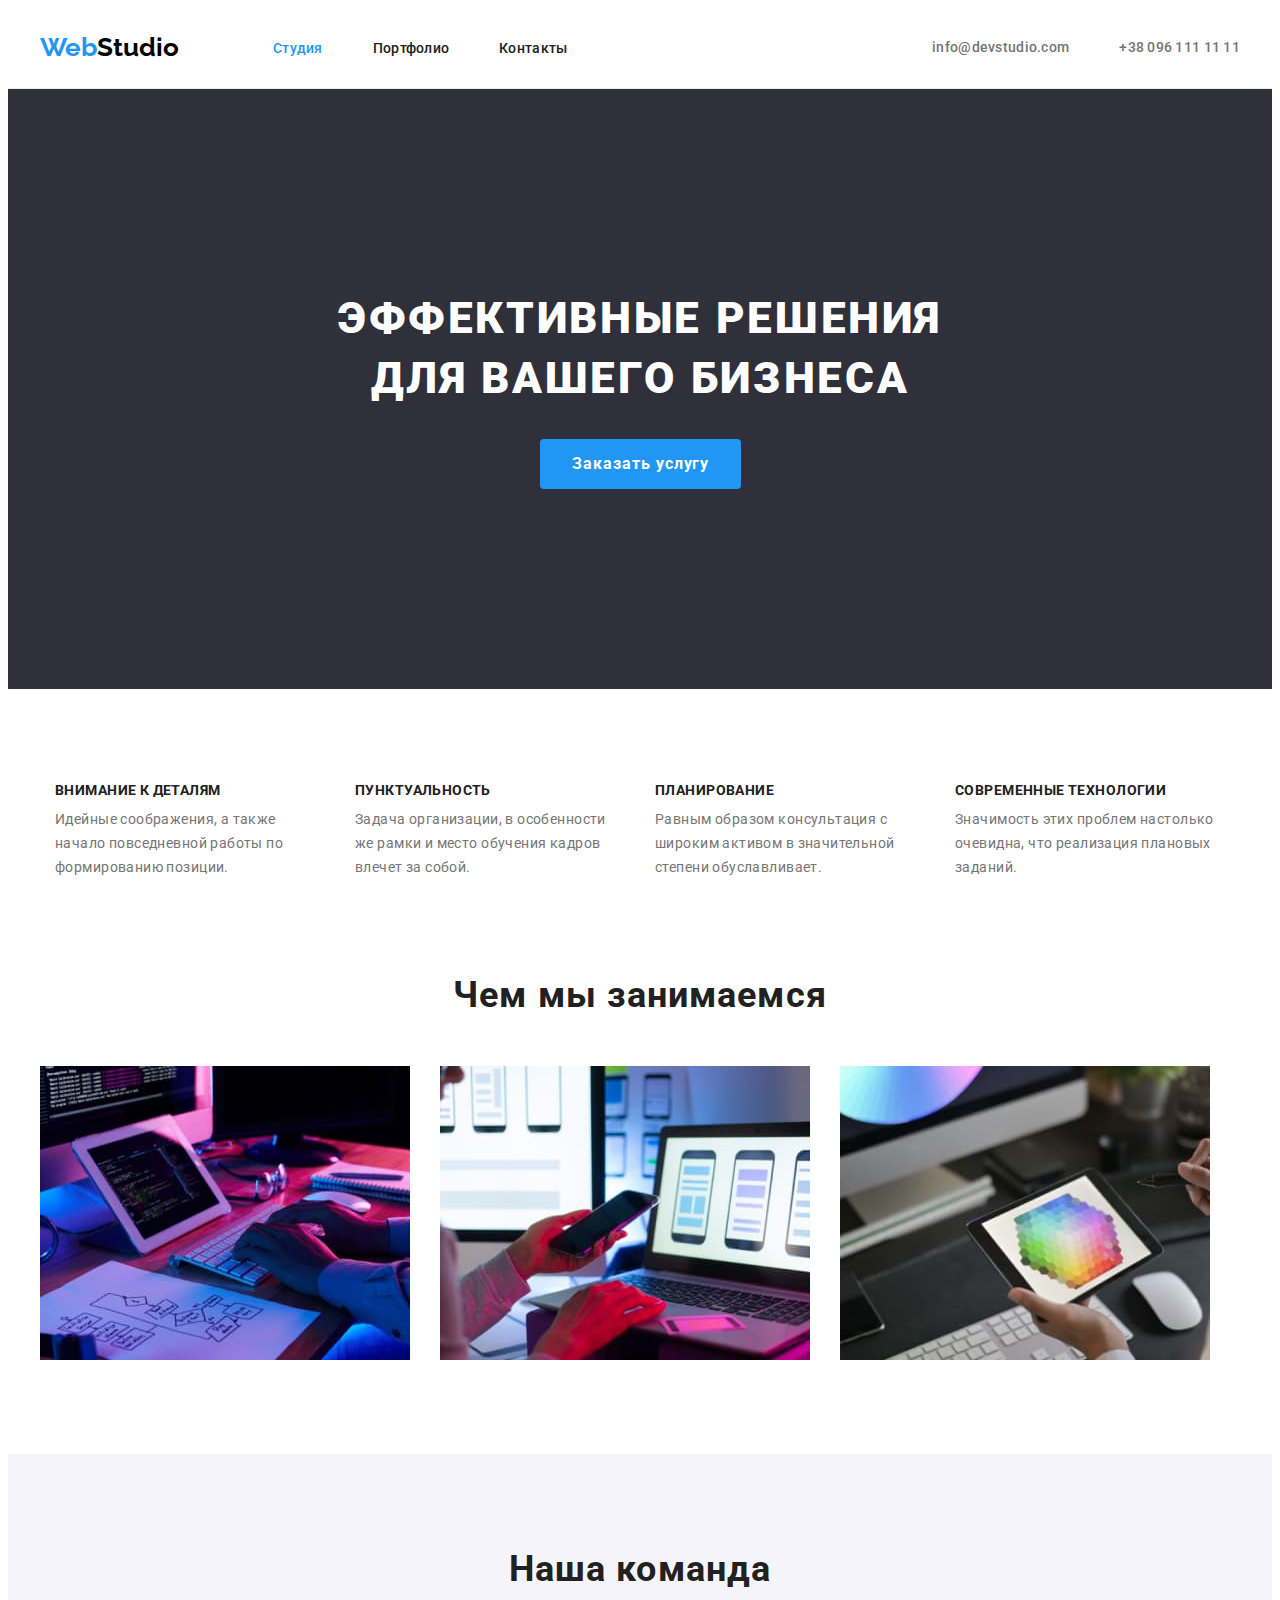
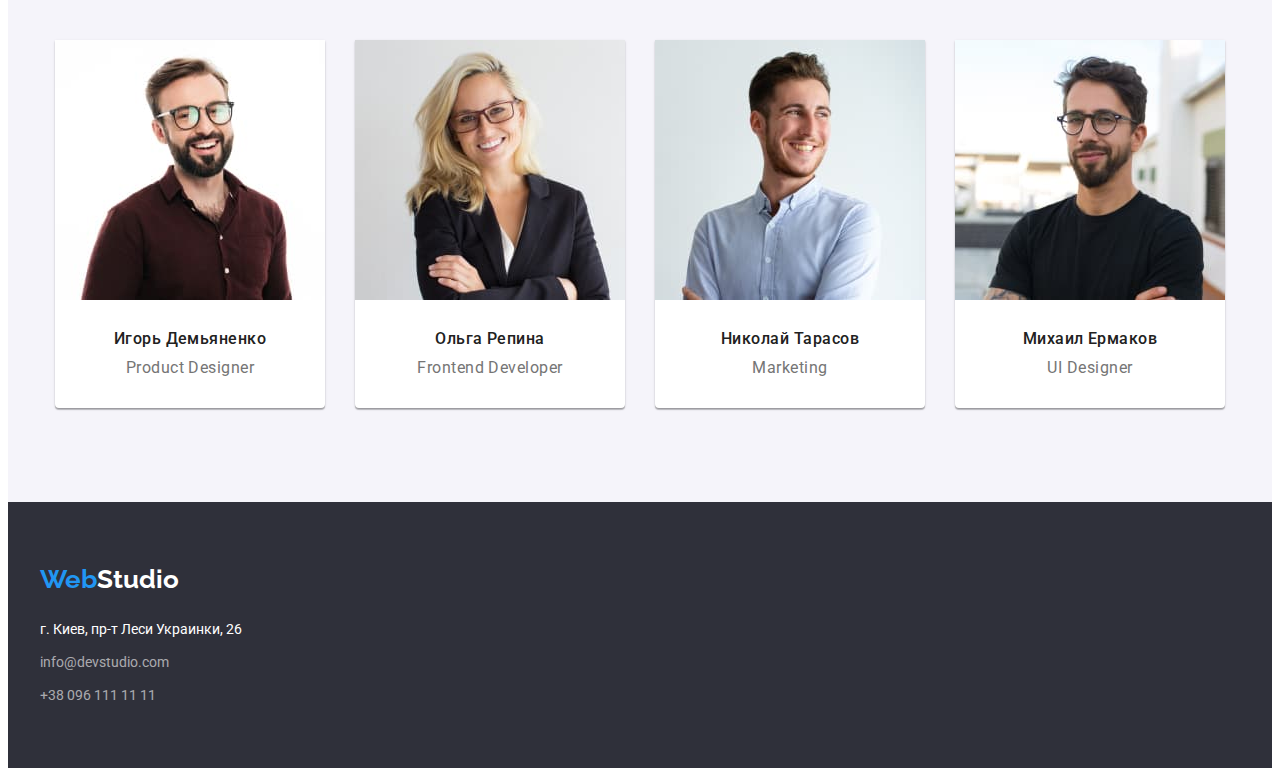
==== index.html @ 2310ed3d "Created" ====
<!DOCTYPE html>
<html lang="ru">
  <head>
    <meta charset="UTF-8" />
    <meta http-equiv="X-UA-Compatible" content="IE=edge" />
    <meta name="viewport" content="width=device-width, initial-scale=1.0" />

    <title>Студия</title>
    <link
      rel="stylesheet"
      href="https://cdnjs.cloudflare.com/ajax/libs/modern-normalize/1.1.0/modern-normalize.min.css"
      integrity="sha512-wpPYUAdjBVSE4KJnH1VR1HeZfpl1ub8YT/NKx4PuQ5NmX2tKuGu6U/JRp5y+Y8XG2tV+wKQpNHVUX03MfMFn9Q=="
      crossorigin="anonymous"
      referrerpolicy="no-referrer"
    />
    <link rel="preconnect" href="https://fonts.googleapis.com" />
    <link rel="preconnect" href="https://fonts.gstatic.com" crossorigin />
    <link
      href="https://fonts.googleapis.com/css2?family=Raleway:wght@700&family=Roboto:wght@400;500;700;900&display=swap"
      rel="stylesheet"
    />
    <link rel="stylesheet" href="./css/styles.css" />
  </head>
  <body class="body">
    <header class="header">
      <div class="container header-container">
        <nav class="navigation">
          <a href="" class="main link"
            >Web<span class="text-logo">Studio</span></a
          >
          <ul class="nav-list list">
            <li class="nav-list-item">
              <a href="./index.html" class="nav link current">Студия</a>
            </li>
            <li class="nav-list-item">
              <a href="./portfolio.html" class="nav link">Портфолио</a>
            </li>

            <li class="nav-list-item">
              <a href="" class="nav link">Контакты</a>
            </li>
          </ul>
        </nav>
        <a href="mailto:info@devstudio.com" class="header-mail nav link"
          >info@devstudio.com</a
        >
        <a href="tel:+380961111111" class="nav link">+38 096 111 11 11</a>
      </div>
    </header>
    <main>
      <section class="section hero">
        <div class="container">
          <h1 class="hero-title">Эффективные решения для вашего бизнеса</h1>
          <button class="button" type="button">Заказать услугу</button>
        </div>
      </section>
      <section class="section">
        <div class="container">
          <ul class="feature-list">
            <li class="feature-item list">
              <h3 class="feature-title">Внимание к деталям</h3>
              <p class="feature-text">
                Идейные соображения, а также начало повседневной работы по
                формированию позиции.
              </p>
            </li>
            <li class="feature-item list">
              <h3 class="feature-title">Пунктуальность</h3>
              <p class="feature-text">
                Задача организации, в особенности же рамки и место обучения
                кадров влечет за собой.
              </p>
            </li>
            <li class="feature-item list">
              <h3 class="feature-title">Планирование</h3>
              <p class="feature-text">
                Равным образом консультация с широким активом в значительной
                степени обуславливает.
              </p>
            </li>
            <li class="feature-item list">
              <h3 class="feature-title">Современные технологии</h3>
              <p class="feature-text">
                Значимость этих проблем настолько очевидна, что реализация
                плановых заданий.
              </p>
            </li>
          </ul>
        </div>
      </section>
      <section class="section our-work">
        <div class="container">
          <h2 class="our-work-title">Чем мы занимаемся</h2>
          <ul class="our-work list">
            <li class="our-work-item">
              <img
                src="./images/box1.jpg"
                alt="Набирает код на планшете"
                width="370"
              />
            </li>
            <li class="our-work-item">
              <img
                src="./images/box2.jpg"
                alt="Создание мобильных приложений"
                width="370"
              />
            </li>
            <li class="our-work-item">
              <img
                src="./images/box3.jpg"
                alt="Выбирает цвет из палитры"
                width="370"
              />
            </li>
          </ul>
        </div>
      </section>
      <section class="section team-section">
        <div class="container">
          <h2 class="our-team-title">Наша команда</h2>
          <ul class="team list">
            <li class="team-item">
              <img
                src="./images/img1.jpg"
                alt="Дядька в очках и рубашке"
                width="270"
              />
              <div class="staff">
                <p class="names">Игорь Демьяненко</p>
                <p class="professions">Product Designer</p>
              </div>
            </li>
            <li class="team-item">
              <img
                src="./images/img2.jpg"
                alt="Блондинка в черном пиджаке"
                width="270"
              />
              <div class="staff">
                <p class="names">Ольга Репина</p>
                <p class="professions">Frontend Developer</p>
              </div>
            </li>
            <li class="team-item">
              <img
                src="./images/img3.jpg"
                alt="Парень в голубой рубашке"
                width="270"
              />
              <div class="staff">
                <p class="names">Николай Тарасов</p>
                <p class="professions">Marketing</p>
              </div>
            </li>
            <li class="team-item">
              <img
                src="./images/img4.jpg"
                alt="Парень с тату в футболке"
                width="270"
              />
              <div class="staff">
                <p class="names">Михаил Ермаков</p>
                <p class="professions">UI Designer</p>
              </div>
            </li>
          </ul>
        </div>
      </section>
    </main>
    <footer class="footer">
      <div class="container">
        <a href="" class="main link"
          >Web<span class="footer-text-logo">Studio</span></a
        >
        <address class="adress-list">
          <p class="adress">г. Киев, пр-т Леси Украинки, 26</p>
          <a href="mailto:info@devstudio.com" class="adress link"
            >info@devstudio.com</a
          >
          <a href="tel:+380961111111" class="adress link">+38 096 111 11 11</a>
        </address>
      </div>
    </footer>
  </body>
</html>
---- css/styles.css ----
:root {
  --prime-text-color: #757575;
  --second-text-color: #212121;
  --third-text-color: #ffffff;
  --accent-color: #2196f3;
  --prime-font-family: "Roboto", sans-serif;
  --secondary-font-family: "Raleway", sans-serif;
  --background-color: #2f303a;
}
.body {
  font-family: var(--prime-font-family);
  color: var(--prime-text-color);
}
.list {
  list-style: none;
}
.link {
  text-decoration: none;
}
h1,
h2,
h3,
h4,
h5,
h6,
p {
  margin-top: 0;
  margin-bottom: 0;
}
ul,
ol {
  margin-top: 0;
  margin-bottom: 0;
  padding-left: 0;
}
img {
  display: block;
  max-width: 100%;
  height: auto;
}
address {
  font-style: normal;
}
.container {
  width: 1200px;
  padding-left: 15px;
  padding-right: 15px;
  margin-left: auto;
  margin-right: auto;
}

/* ============================================================== */
/*🔽🔽🔽   H E A D E R  &  N A V I G A T I O N   🔽🔽🔽*/

.header {
  border-bottom: 1px solid #ececec;
}
.header-container {
  display: flex;
  align-items: center;
}
.navigation {
  display: flex;
  align-items: center;
}
.nav-list {
  display: flex;
  align-items: center;
}

.main.link {
  margin-right: 94px;
  font-family: var(--secondary-font-family);
  font-weight: 700;
  font-size: 26px;
  line-height: 1.38;
  letter-spacing: 3%;
  color: var(--accent-color);
  cursor: pointer;
}
.text-logo {
  color: #000000;
}

.nav-list-item:not(:last-child) {
  margin-right: 50px;
}
.nav-list-item > .nav.link {
  color: var(--second-text-color);
}
.header-mail {
  margin-left: auto;
  margin-right: 50px;
}

.nav.link {
  padding: 32px 0px;
  font-weight: 500;
  font-size: 14px;
  line-height: 1.14;
  letter-spacing: 0.02em;
  color: var(--prime-text-color);
}
.main.link:hover,
.main.link:focus,
.adress.link:hover,
.adress.link:focus,
.nav.link:hover,
.nav.link:focus,
.nav.link.current {
  color: var(--accent-color);
}

/*🔽🔽🔽   M A I N   S E C T I O N   🔽🔽🔽*/

/* ----------- hero -------- */
.section {
  padding-top: 94px;
  padding-bottom: 94px;
}
.section.hero {
  background-color: var(--background-color);
  padding: 200px 0px;
}
.section.our-work {
  padding-top: 0px;
}
.hero-title {
  margin-bottom: 30px;
  margin-left: 252px;
  margin-right: 252px;
  font-weight: 900;
  font-size: 44px;
  line-height: 1.36;
  text-align: center;
  letter-spacing: 0.06em;
  text-transform: uppercase;
  color: var(--third-text-color);
}
.button {
  padding: 10px 32px;
  margin: 0px 500px;
  white-space: nowrap;
  border: none;
  border-radius: 4px;
  font-family: inherit;
  font-weight: 700;
  font-size: 16px;
  line-height: 1.87;
  letter-spacing: 0.06em;
  background-color: var(--accent-color);
  color: var(--third-text-color);
  cursor: pointer;
}

.button:hover,
.button:focus {
  background: #188ce8;
  box-shadow: 0px 4px 4px rgba(0, 0, 0, 0.15);
  border-radius: 4px;
}

/*--------- features --------- */

.feature-list {
  display: flex;
  justify-content: center;
}
.feature-item {
  width: 270px;
}
.feature-item:not(:last-child) {
  margin-right: 30px;
}
.feature-title {
  margin-bottom: 10px;
  font-size: 14px;
  line-height: 1.14;
  letter-spacing: 0.03em;
  text-transform: uppercase;
  color: var(--second-text-color);
}
.feature-text {
  font-weight: 400;
  font-size: 14px;
  line-height: 1.71;
  letter-spacing: 0.03em;
}

/* ----------- our work -----------*/
.our-work-title,
.our-team-title {
  margin-bottom: 50px;
  text-align: center;
  font-weight: 700;
  font-size: 36px;
  line-height: 42px;
  letter-spacing: 0.03em;
  color: var(--second-text-color);
}
.our-work {
  display: flex;
}
.our-work-item:not(:last-child) {
  margin-right: 30px;
}
/* ---------- our team ------------ */
.team-section {
  background-color: #f5f4fa;
}
.team.list {
  display: flex;
  justify-content: center;
}
.team-item:not(:last-child) {
  margin-right: 30px;
}
.team-item {
  background-color: #ffffff;
  box-shadow: 0px 1px 3px rgba(0, 0, 0, 0.12), 0px 1px 1px rgba(0, 0, 0, 0.14),
    0px 2px 1px rgba(0, 0, 0, 0.2);
  border-radius: 0px 0px 4px 4px;
}
.staff {
  padding: 30px 0px;
}
.names {
  font-weight: 500;
  font-size: 16px;
  line-height: 1.18;
  text-align: center;
  letter-spacing: 0.03em;
  color: var(--second-text-color);
}
.professions {
  margin-top: 10px;
  font-weight: 400;
  font-size: 16px;
  line-height: 1.18;
  text-align: center;
  letter-spacing: 0.03em;
  color: var(--prime-text-color);
}

/*🔽🔽🔽   F O O T E R   🔽🔽🔽*/

.footer {
  background-color: var(--background-color);
  padding-top: 60px;
  padding-bottom: 60px;
}
.footer-text-logo {
  color: var(--third-text-color);
}
.adress-list {
  margin-top: 20px;
}
.adress {
  font-size: 14px;
  line-height: 1.71;
  color: var(--third-text-color);
}
.adress.link {
  display: block;
  margin-top: 9px;
  color: rgba(255, 255, 255, 0.6);
}
.adress,
.adress.link {
  font-style: normal;
}

/*==========================================*/
/*※※※※※※  P O R T F O L I O  ※※※※※※*/
/*==========================================*/

/* ----- buttons ------ */
.filters-list {
  display: flex;
  justify-content: center;
  margin-bottom: 50px;
}
.filters {
  padding: 6px 22px;
  border: 0px;
  border-radius: 4px;
  font-weight: 500;
  font-size: 16px;
  line-height: 1.62;
  letter-spacing: 0.03em;
  background-color: #f5f4fa;
  color: var(--second-text-color);
  cursor: pointer;
}
.filters-item:not(:last-child) {
  margin-right: 8px;
}
.filters:hover,
.filters:focus {
  background-color: var(--accent-color);
  color: var(--third-text-color);
}
.item-name {
  margin-bottom: 4px;
  font-weight: 700;
  font-size: 18px;
  line-height: 2;
  letter-spacing: 0.06em;
  color: var(--second-text-color);
}
.item-activity {
  font-size: 16px;
  line-height: 1.87;
  letter-spacing: 0.03em;
}

/* ------- cards list ------ */
.cards-list {
  display: flex;
  flex-wrap: wrap;
  margin-top: -30px;
  margin-left: -30px;
}
.cards-list-item {
  margin-top: 30px;
  margin-left: 30px;
  background: #ffffff;
}
.cards-content {
  padding: 20px 24px;
  border: 1px solid #eeeeee;
}
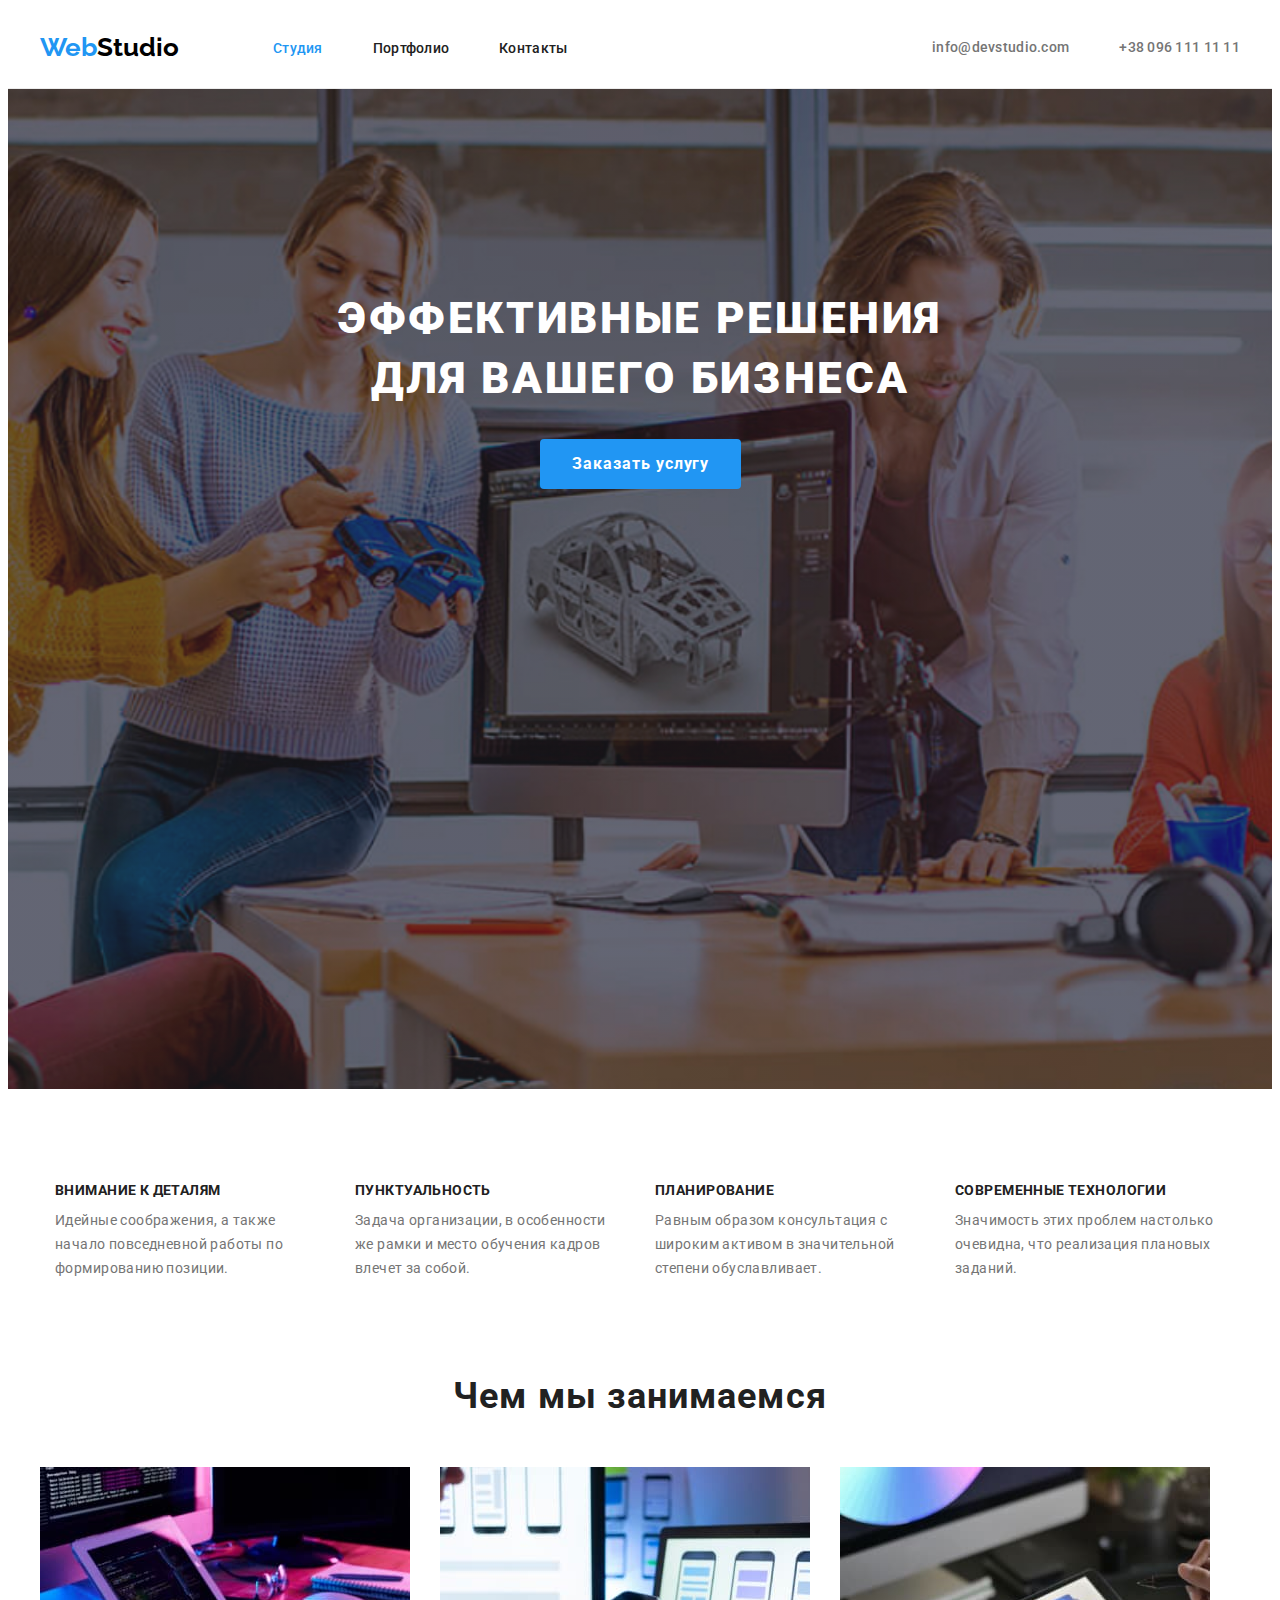
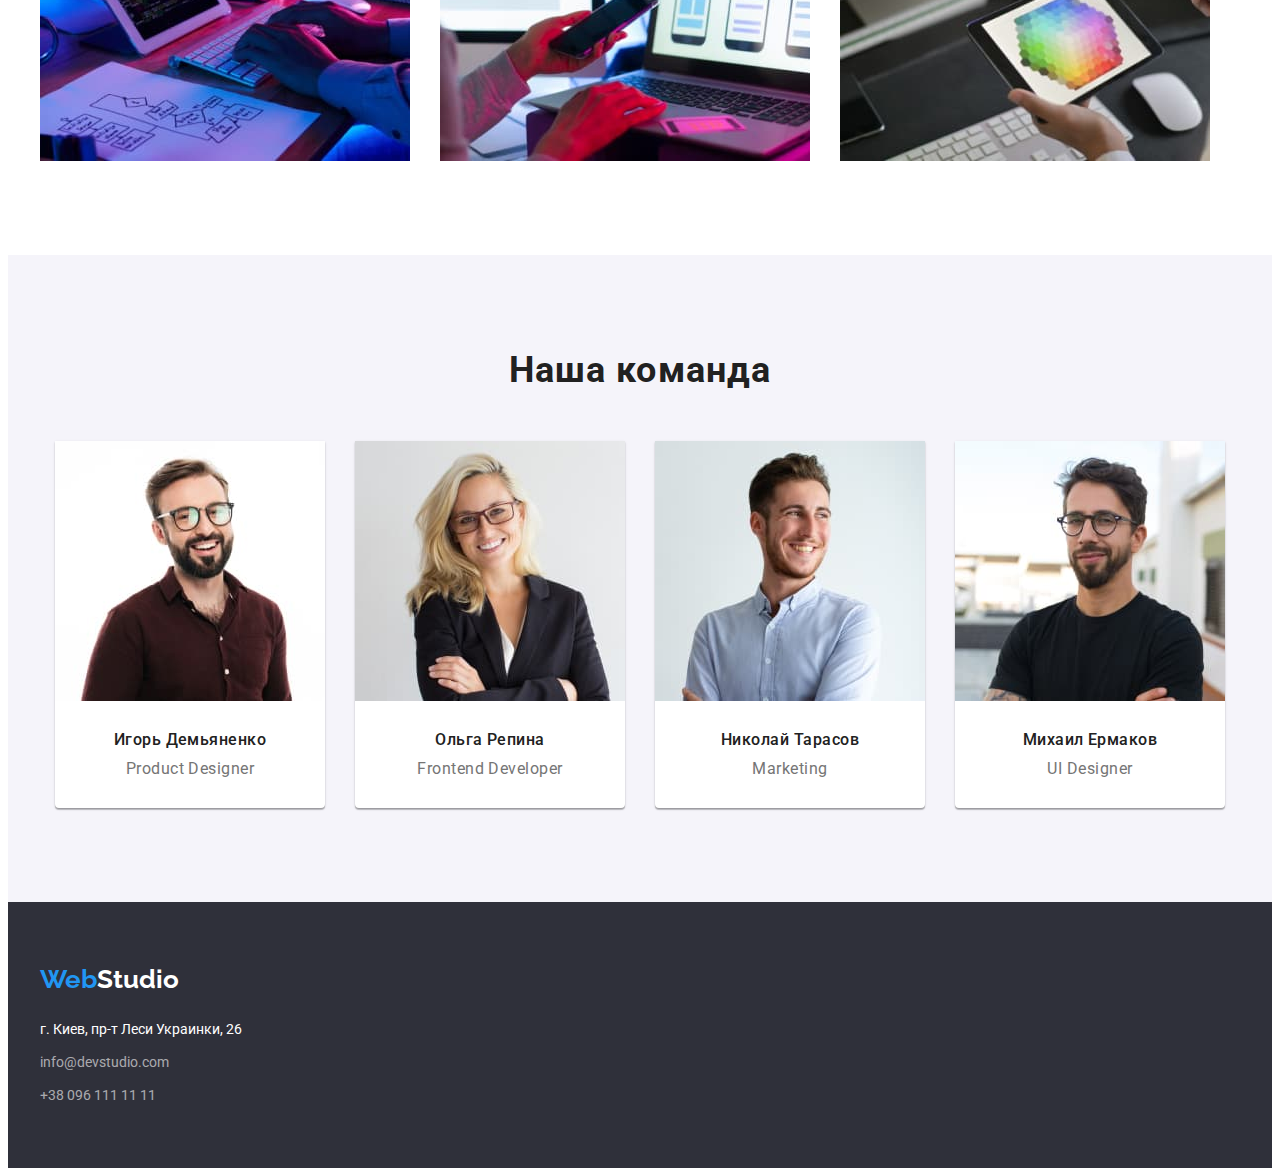
==== commit b9da06c7: "overlay hero" ====
--- a/index.html
+++ b/index.html
@@ -48,6 +48,7 @@
       </div>
     </header>
     <main>
+      <div class="overlay"></div>
       <section class="section hero">
         <div class="container">
           <h1 class="hero-title">Эффективные решения для вашего бизнеса</h1>
--- a/css/styles.css
+++ b/css/styles.css
@@ -119,7 +119,16 @@
   padding-bottom: 94px;
 }
 .section.hero {
-  background-color: var(--background-color);
+  max-width: 1600px;
+  height: 600px;
+  background-image: linear-gradient(
+      rgba(47, 48, 58, 0.4),
+      rgba(47, 48, 58, 0.4)
+    ),
+    url(../images/for-overlay.jpg);
+  background-size: cover;
+  background-repeat: no-repeat;
+  background-position: center;
   padding: 200px 0px;
 }
 .section.our-work {
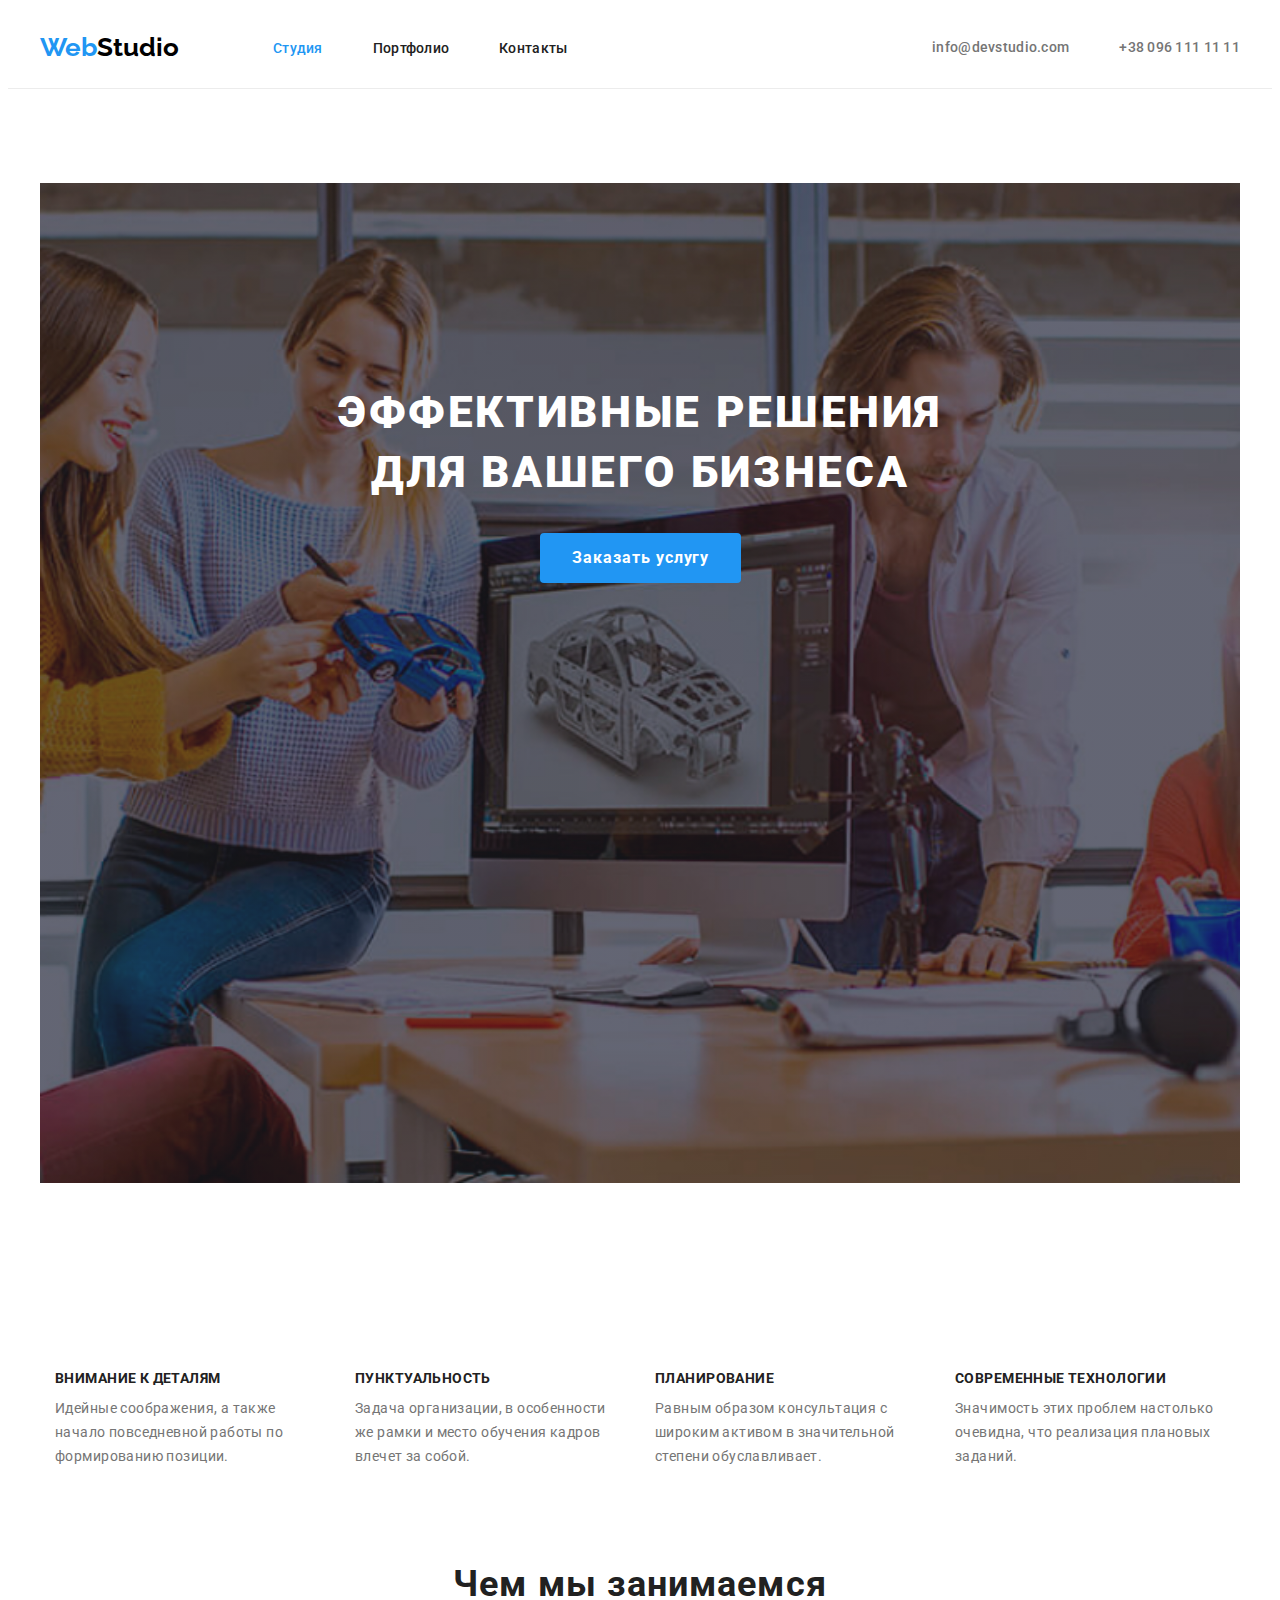
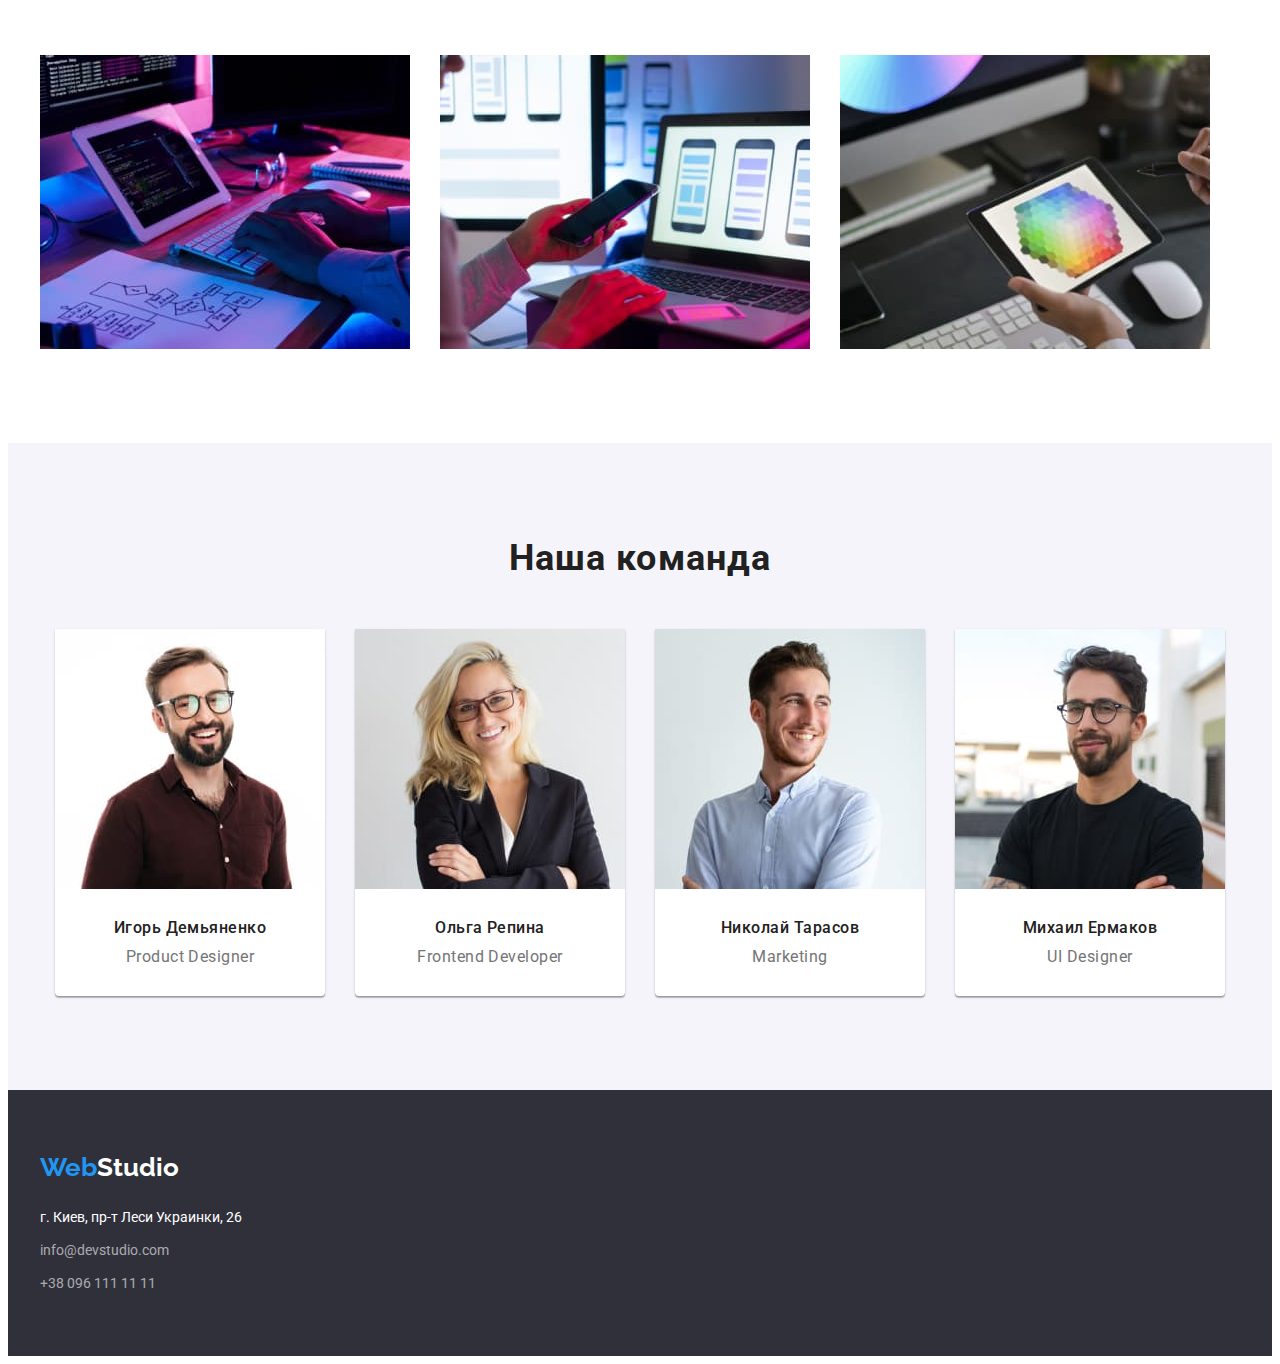
==== commit 865885bc: "overlay for hero" ====
--- a/index.html
+++ b/index.html
@@ -48,9 +48,8 @@
       </div>
     </header>
     <main>
-      <div class="overlay"></div>
       <section class="section hero">
-        <div class="container">
+        <div class="container overlay">
           <h1 class="hero-title">Эффективные решения для вашего бизнеса</h1>
           <button class="button" type="button">Заказать услугу</button>
         </div>
--- a/css/styles.css
+++ b/css/styles.css
@@ -92,6 +92,20 @@
   margin-left: auto;
   margin-right: 50px;
 }
+/* .header-mail::before {
+  content: "";
+  display: inline-block;
+  width: 16px;
+  height: 12px;
+  background-image: url(../images/envelope.svg);
+  background-repeat: no-repeat;
+  background-size: cover;
+  background-position: center;
+  margin-right: 10px;
+}
+a > .header-mail:hover {
+  color: var(--accent-color);
+} */
 
 .nav.link {
   padding: 32px 0px;
@@ -118,7 +132,7 @@
   padding-top: 94px;
   padding-bottom: 94px;
 }
-.section.hero {
+.overlay {
   max-width: 1600px;
   height: 600px;
   background-image: linear-gradient(
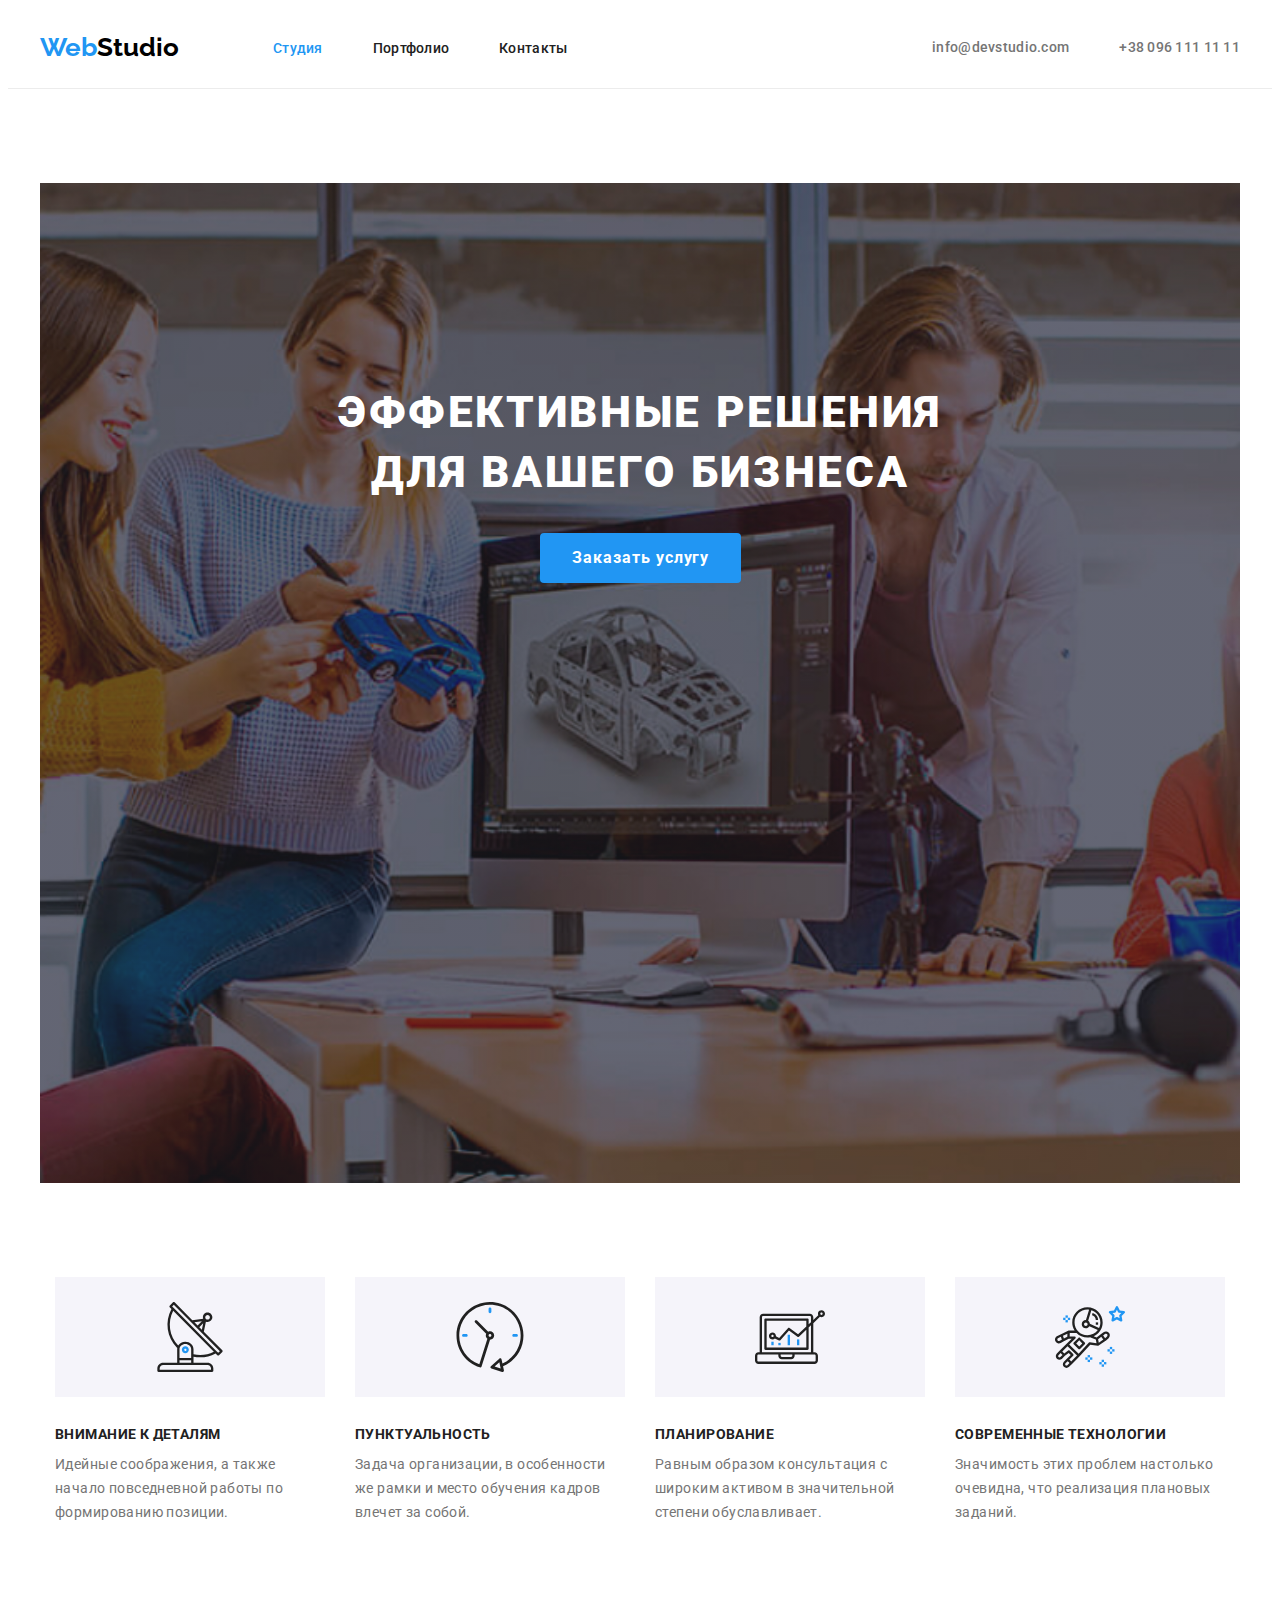
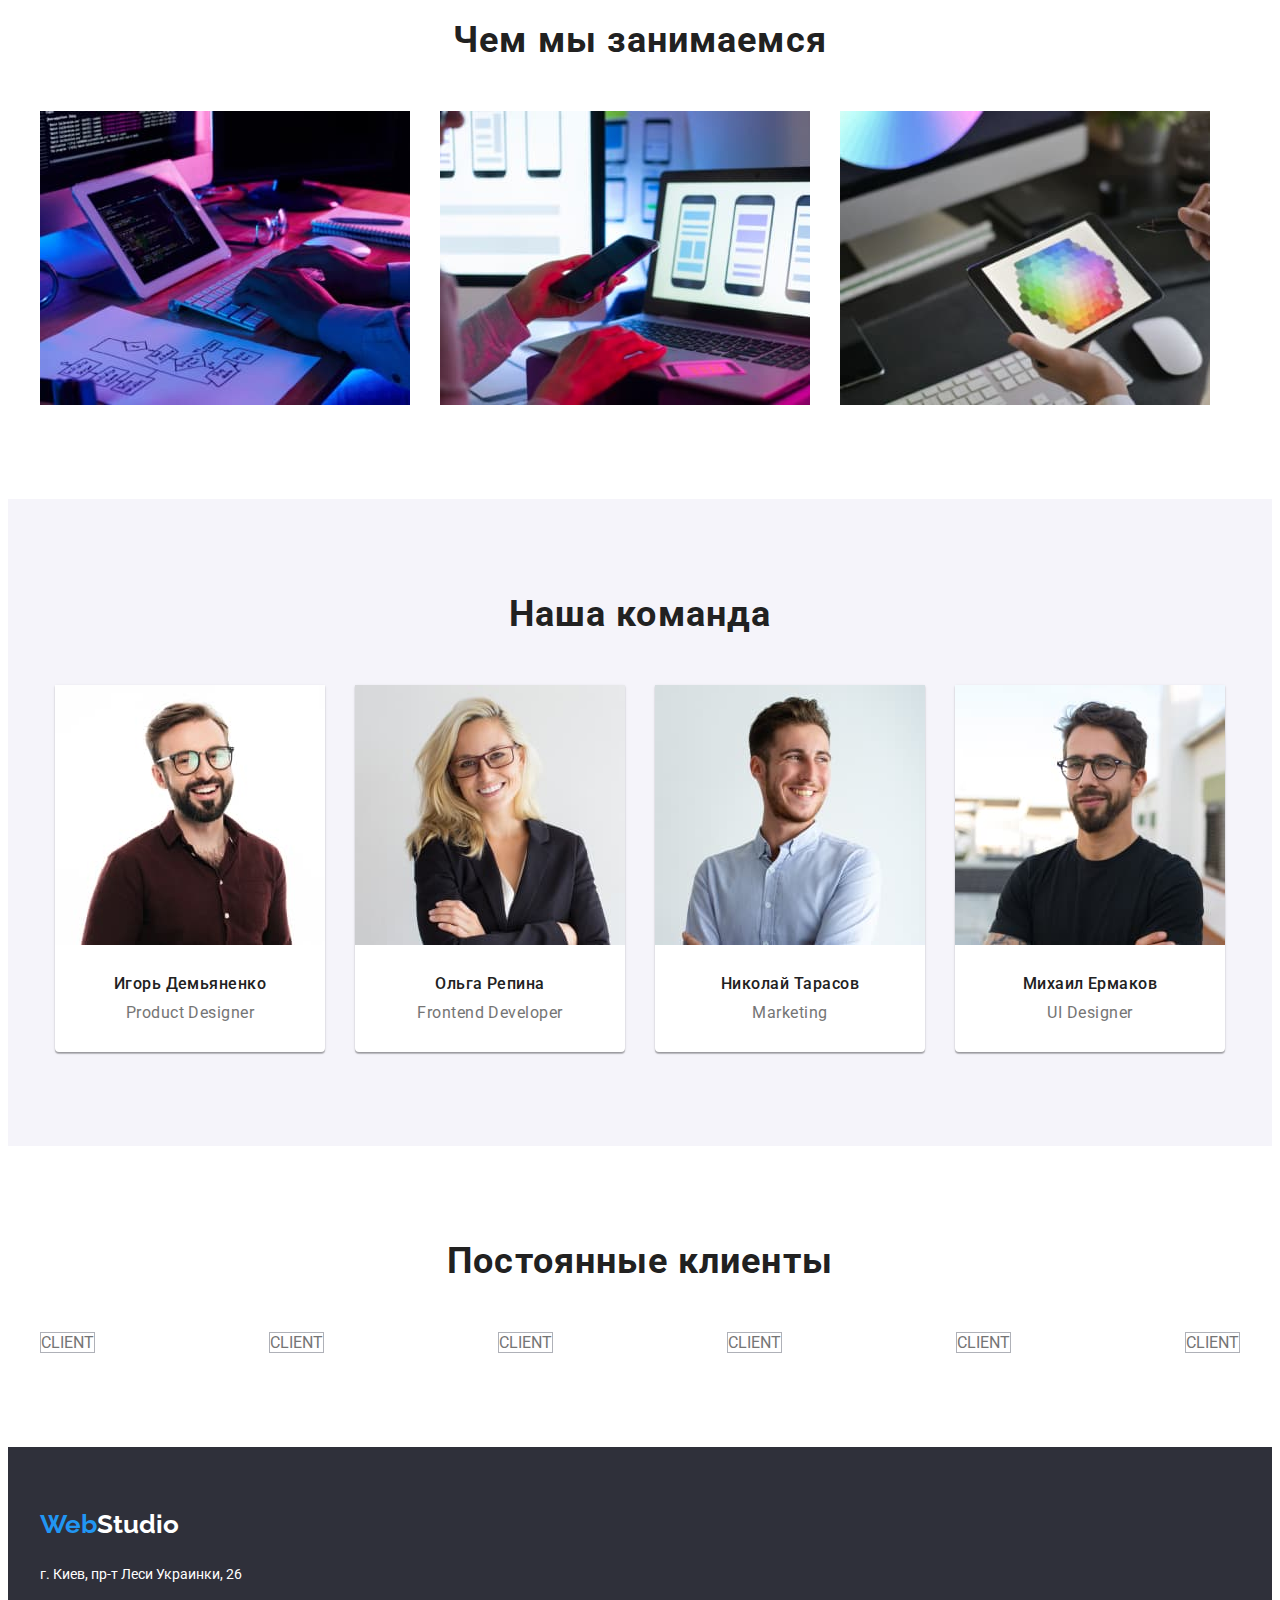
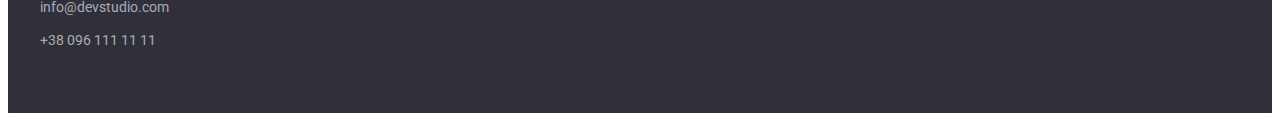
==== commit 99c20e9e: "start loyal customers" ====
--- a/index.html
+++ b/index.html
@@ -49,36 +49,36 @@
     </header>
     <main>
       <section class="section hero">
-        <div class="container overlay">
+        <div class="container overlay-hero">
           <h1 class="hero-title">Эффективные решения для вашего бизнеса</h1>
           <button class="button" type="button">Заказать услугу</button>
         </div>
       </section>
-      <section class="section">
+      <section class="section feature">
         <div class="container">
           <ul class="feature-list">
-            <li class="feature-item list">
+            <li class="feature-item list icon-antenna">
               <h3 class="feature-title">Внимание к деталям</h3>
               <p class="feature-text">
                 Идейные соображения, а также начало повседневной работы по
                 формированию позиции.
               </p>
             </li>
-            <li class="feature-item list">
+            <li class="feature-item list icon-clock">
               <h3 class="feature-title">Пунктуальность</h3>
               <p class="feature-text">
                 Задача организации, в особенности же рамки и место обучения
                 кадров влечет за собой.
               </p>
             </li>
-            <li class="feature-item list">
+            <li class="feature-item list icon-diagram">
               <h3 class="feature-title">Планирование</h3>
               <p class="feature-text">
                 Равным образом консультация с широким активом в значительной
                 степени обуславливает.
               </p>
             </li>
-            <li class="feature-item list">
+            <li class="feature-item list icon-astronaut">
               <h3 class="feature-title">Современные технологии</h3>
               <p class="feature-text">
                 Значимость этих проблем настолько очевидна, что реализация
@@ -167,6 +167,19 @@
           </ul>
         </div>
       </section>
+      <section class="section loyal">
+        <div class="container">
+          <h2 class="loyal-title">Постоянные клиенты</h2>
+          <ul class="loyal list">
+            <li class="loyal-item">CLIENT</li>
+            <li class="loyal-item">CLIENT</li>
+            <li class="loyal-item">CLIENT</li>
+            <li class="loyal-item">CLIENT</li>
+            <li class="loyal-item">CLIENT</li>
+            <li class="loyal-item">CLIENT</li>
+          </ul>
+        </div>
+      </section>
     </main>
     <footer class="footer">
       <div class="container">
--- a/css/styles.css
+++ b/css/styles.css
@@ -3,6 +3,7 @@
   --second-text-color: #212121;
   --third-text-color: #ffffff;
   --accent-color: #2196f3;
+  --loyal-color: #afb1b8;
   --prime-font-family: "Roboto", sans-serif;
   --secondary-font-family: "Raleway", sans-serif;
   --background-color: #2f303a;
@@ -132,7 +133,7 @@
   padding-top: 94px;
   padding-bottom: 94px;
 }
-.overlay {
+.overlay-hero {
   max-width: 1600px;
   height: 600px;
   background-image: linear-gradient(
@@ -184,7 +185,9 @@
 }
 
 /*--------- features --------- */
-
+.section.feature {
+  padding-top: 0px;
+}
 .feature-list {
   display: flex;
   justify-content: center;
@@ -209,10 +212,32 @@
   line-height: 1.71;
   letter-spacing: 0.03em;
 }
+.feature-item::before {
+  display: block;
+  content: "";
+  height: 120px;
+  background-color: #f5f4fa;
+  background-repeat: no-repeat;
+  background-position: center;
+  margin-bottom: 30px;
+}
+.icon-antenna::before {
+  background-image: url(../images/antenna\ 1.svg);
+}
+.icon-clock::before {
+  background-image: url(../images/clock\ 1.svg);
+}
+.icon-diagram::before {
+  background-image: url(../images/diagram\ 1.svg);
+}
+.icon-astronaut::before {
+  background-image: url(../images/astronaut\ 1.svg);
+}
 
 /* ----------- our work -----------*/
 .our-work-title,
-.our-team-title {
+.our-team-title,
+.loyal-title {
   margin-bottom: 50px;
   text-align: center;
   font-weight: 700;
@@ -263,6 +288,15 @@
   text-align: center;
   letter-spacing: 0.03em;
   color: var(--prime-text-color);
+}
+
+/* ---------- loyal customers ------------ */
+.loyal.list {
+  display: flex;
+  justify-content: space-between;
+}
+.loyal-item {
+  border: 1px solid var(--loyal-color);
 }
 
 /*🔽🔽🔽   F O O T E R   🔽🔽🔽*/
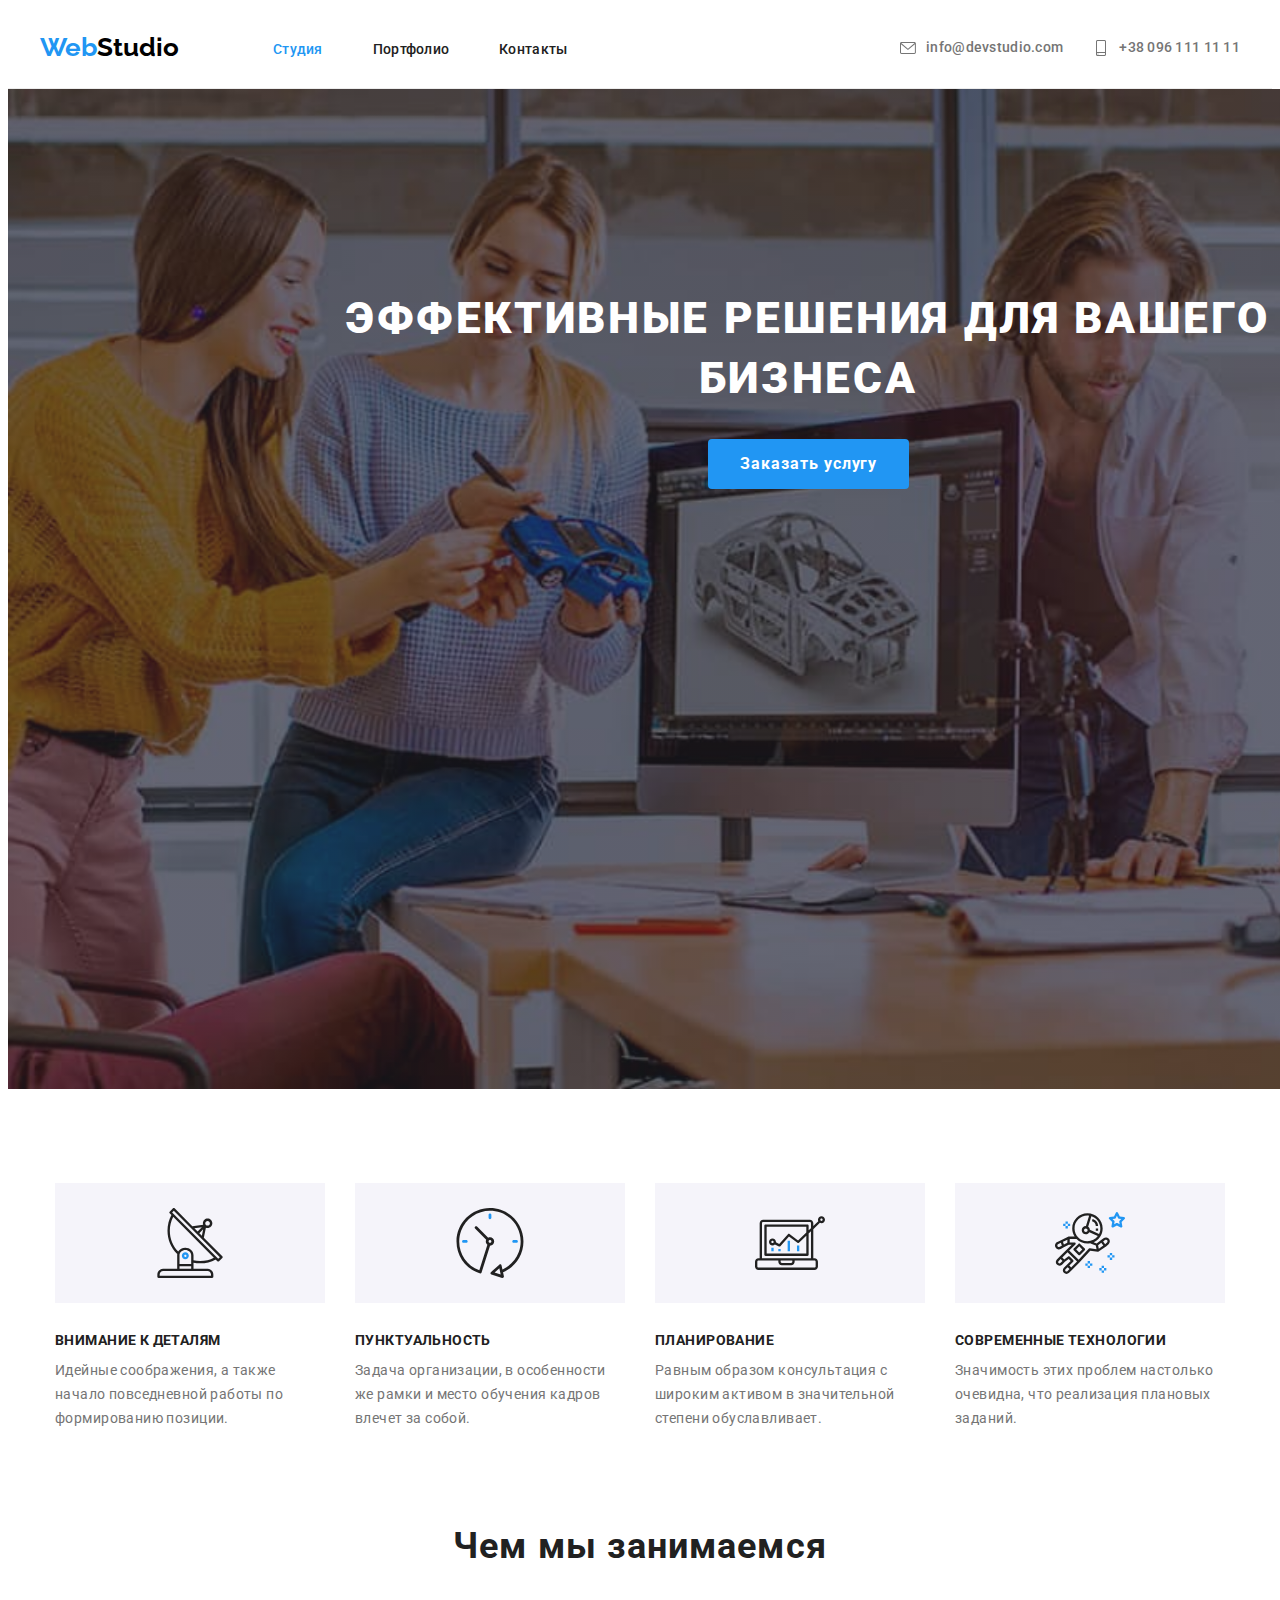
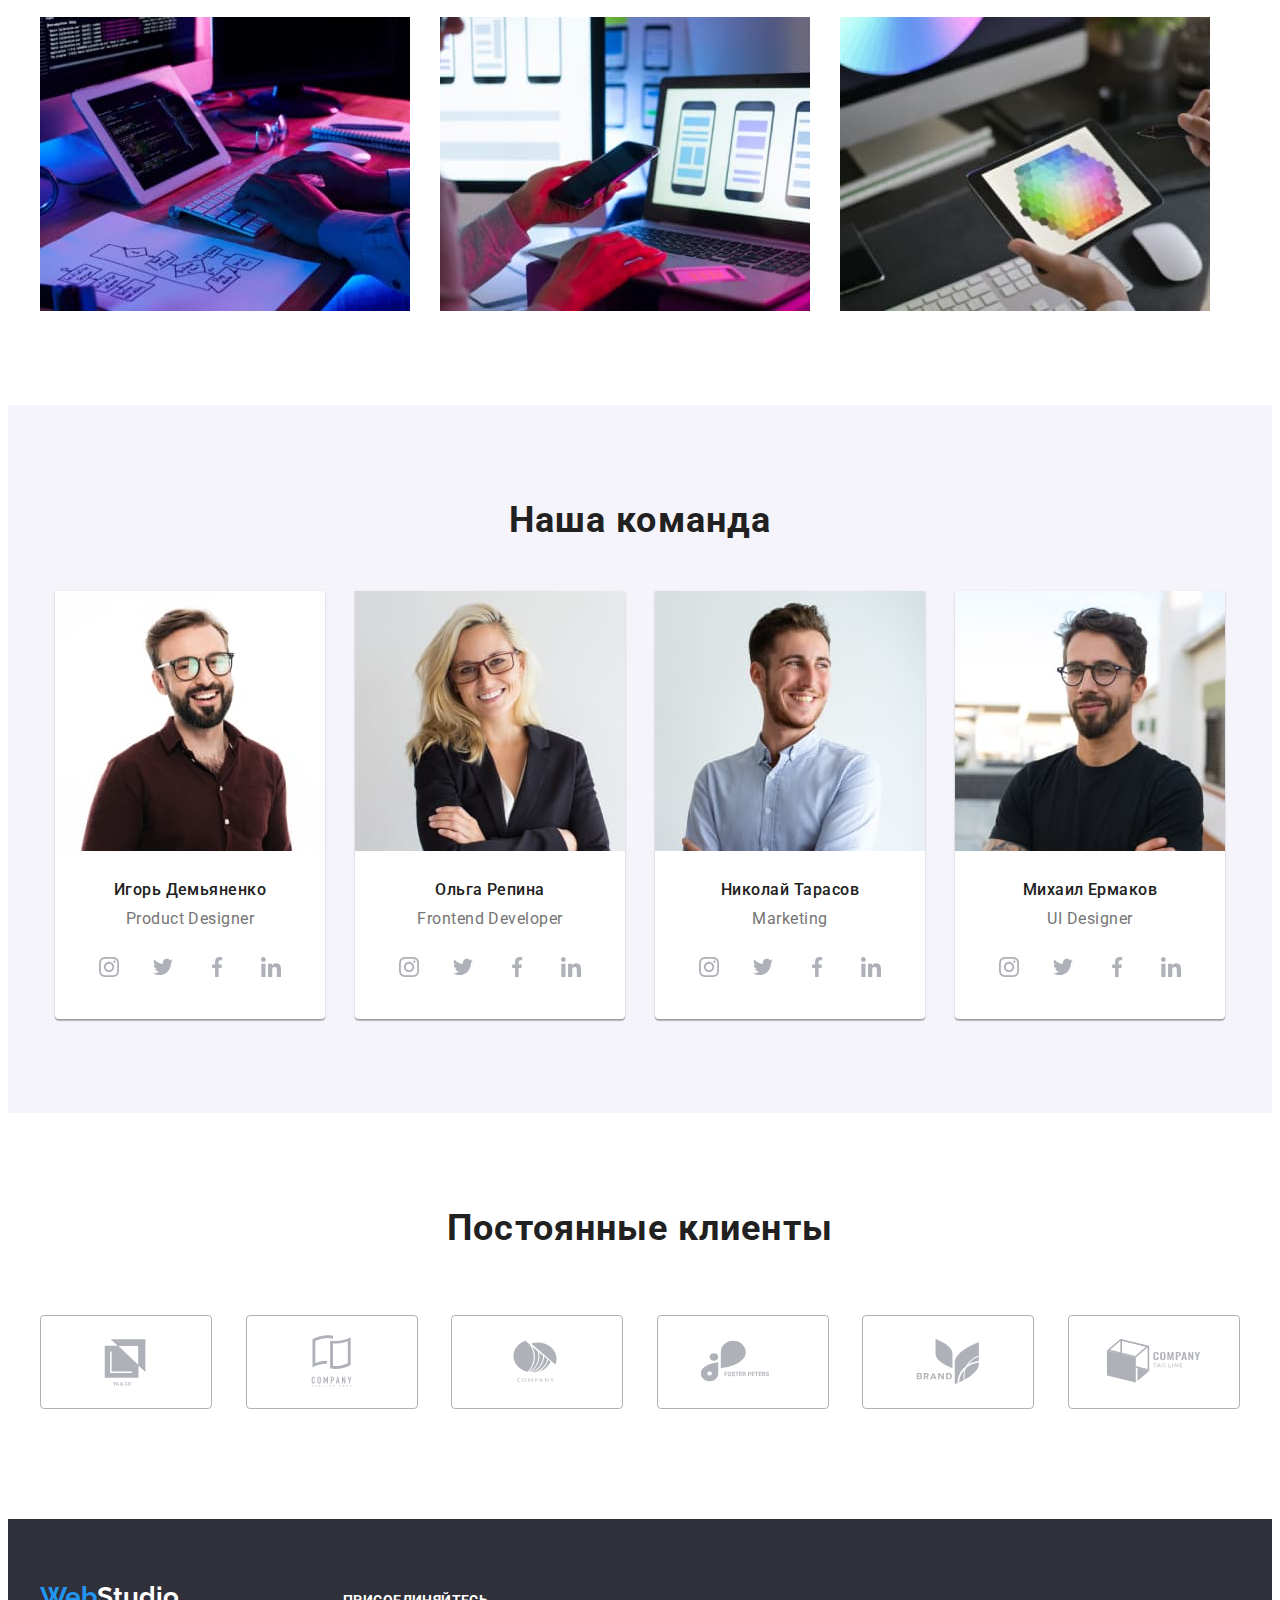
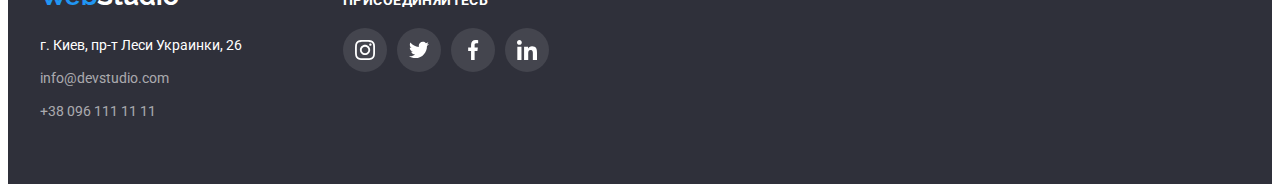
==== commit 93cc205c: "page studio finished" ====
--- a/index.html
+++ b/index.html
@@ -41,10 +41,18 @@
             </li>
           </ul>
         </nav>
-        <a href="mailto:info@devstudio.com" class="header-mail nav link"
-          >info@devstudio.com</a
+        <a href="mailto:info@devstudio.com" class="header-mail nav link">
+          <svg class="header-mail-icon" width="16" height="16">
+            <use href="./images/sprite.svg#envelope"></use>
+          </svg>
+          info@devstudio.com</a
         >
-        <a href="tel:+380961111111" class="nav link">+38 096 111 11 11</a>
+        <a href="tel:+380961111111" class="header-tel nav link">
+          <svg class="header-tel-icon" width="16" height="16">
+            <use href="./images/sprite.svg#smartphone"></use>
+          </svg>
+          +38 096 111 11 11</a
+        >
       </div>
     </header>
     <main>
@@ -57,28 +65,48 @@
       <section class="section feature">
         <div class="container">
           <ul class="feature-list">
-            <li class="feature-item list icon-antenna">
+            <li class="feature-item list">
+              <div class="feature-bg">
+                <svg class="feature-icon" width="70" height="70">
+                  <use href="./images/sprite.svg#antenna"></use>
+                </svg>
+              </div>
               <h3 class="feature-title">Внимание к деталям</h3>
               <p class="feature-text">
                 Идейные соображения, а также начало повседневной работы по
                 формированию позиции.
               </p>
             </li>
-            <li class="feature-item list icon-clock">
+            <li class="feature-item list">
+              <div class="feature-bg">
+                <svg class="feature-icon" width="70" height="70">
+                  <use href="./images/sprite.svg#clock"></use>
+                </svg>
+              </div>
               <h3 class="feature-title">Пунктуальность</h3>
               <p class="feature-text">
                 Задача организации, в особенности же рамки и место обучения
                 кадров влечет за собой.
               </p>
             </li>
-            <li class="feature-item list icon-diagram">
+            <li class="feature-item list">
+              <div class="feature-bg">
+                <svg class="feature-icon" width="70" height="70">
+                  <use href="./images/sprite.svg#diagram"></use>
+                </svg>
+              </div>
               <h3 class="feature-title">Планирование</h3>
               <p class="feature-text">
                 Равным образом консультация с широким активом в значительной
                 степени обуславливает.
               </p>
             </li>
-            <li class="feature-item list icon-astronaut">
+            <li class="feature-item list">
+              <div class="feature-bg">
+                <svg class="feature-icon" width="70" height="70">
+                  <use href="./images/sprite.svg#astronaut"></use>
+                </svg>
+              </div>
               <h3 class="feature-title">Современные технологии</h3>
               <p class="feature-text">
                 Значимость этих проблем настолько очевидна, что реализация
@@ -129,6 +157,36 @@
               <div class="staff">
                 <p class="names">Игорь Демьяненко</p>
                 <p class="professions">Product Designer</p>
+                <ul class="team-social list">
+                  <li class="team-social-item">
+                    <a href="" class="team-social-link">
+                      <svg class="team-social-icon" width="20" height="20">
+                        <use href="./images/sprite.svg#instagram"></use>
+                      </svg>
+                    </a>
+                  </li>
+                  <li class="team-social-item">
+                    <a href="" class="team-social-link">
+                      <svg class="team-social-icon" width="20" height="20">
+                        <use href="./images/sprite.svg#twitter"></use>
+                      </svg>
+                    </a>
+                  </li>
+                  <li class="team-social-item">
+                    <a href="" class="team-social-link">
+                      <svg class="team-social-icon" width="20" height="20">
+                        <use href="./images/sprite.svg#facebook"></use>
+                      </svg>
+                    </a>
+                  </li>
+                  <li class="team-social-item">
+                    <a href="" class="team-social-link">
+                      <svg class="team-social-icon" width="20" height="20">
+                        <use href="./images/sprite.svg#linkedin"></use>
+                      </svg>
+                    </a>
+                  </li>
+                </ul>
               </div>
             </li>
             <li class="team-item">
@@ -140,6 +198,36 @@
               <div class="staff">
                 <p class="names">Ольга Репина</p>
                 <p class="professions">Frontend Developer</p>
+                <ul class="team-social list">
+                  <li class="team-social-item">
+                    <a href="" class="team-social-link">
+                      <svg class="team-social-icon" width="20" height="20">
+                        <use href="./images/sprite.svg#instagram"></use>
+                      </svg>
+                    </a>
+                  </li>
+                  <li class="team-social-item">
+                    <a href="" class="team-social-link">
+                      <svg class="team-social-icon" width="20" height="20">
+                        <use href="./images/sprite.svg#twitter"></use>
+                      </svg>
+                    </a>
+                  </li>
+                  <li class="team-social-item">
+                    <a href="" class="team-social-link">
+                      <svg class="team-social-icon" width="20" height="20">
+                        <use href="./images/sprite.svg#facebook"></use>
+                      </svg>
+                    </a>
+                  </li>
+                  <li class="team-social-item">
+                    <a href="" class="team-social-link">
+                      <svg class="team-social-icon" width="20" height="20">
+                        <use href="./images/sprite.svg#linkedin"></use>
+                      </svg>
+                    </a>
+                  </li>
+                </ul>
               </div>
             </li>
             <li class="team-item">
@@ -151,6 +239,36 @@
               <div class="staff">
                 <p class="names">Николай Тарасов</p>
                 <p class="professions">Marketing</p>
+                <ul class="team-social list">
+                  <li class="team-social-item">
+                    <a href="" class="team-social-link">
+                      <svg class="team-social-icon" width="20" height="20">
+                        <use href="./images/sprite.svg#instagram"></use>
+                      </svg>
+                    </a>
+                  </li>
+                  <li class="team-social-item">
+                    <a href="" class="team-social-link">
+                      <svg class="team-social-icon" width="20" height="20">
+                        <use href="./images/sprite.svg#twitter"></use>
+                      </svg>
+                    </a>
+                  </li>
+                  <li class="team-social-item">
+                    <a href="" class="team-social-link">
+                      <svg class="team-social-icon" width="20" height="20">
+                        <use href="./images/sprite.svg#facebook"></use>
+                      </svg>
+                    </a>
+                  </li>
+                  <li class="team-social-item">
+                    <a href="" class="team-social-link">
+                      <svg class="team-social-icon" width="20" height="20">
+                        <use href="./images/sprite.svg#linkedin"></use>
+                      </svg>
+                    </a>
+                  </li>
+                </ul>
               </div>
             </li>
             <li class="team-item">
@@ -162,6 +280,36 @@
               <div class="staff">
                 <p class="names">Михаил Ермаков</p>
                 <p class="professions">UI Designer</p>
+                <ul class="team-social list">
+                  <li class="team-social-item">
+                    <a href="" class="team-social-link">
+                      <svg class="team-social-icon" width="20" height="20">
+                        <use href="./images/sprite.svg#instagram"></use>
+                      </svg>
+                    </a>
+                  </li>
+                  <li class="team-social-item">
+                    <a href="" class="team-social-link">
+                      <svg class="team-social-icon" width="20" height="20">
+                        <use href="./images/sprite.svg#twitter"></use>
+                      </svg>
+                    </a>
+                  </li>
+                  <li class="team-social-item">
+                    <a href="" class="team-social-link">
+                      <svg class="team-social-icon" width="20" height="20">
+                        <use href="./images/sprite.svg#facebook"></use>
+                      </svg>
+                    </a>
+                  </li>
+                  <li class="team-social-item">
+                    <a href="" class="team-social-link">
+                      <svg class="team-social-icon" width="20" height="20">
+                        <use href="./images/sprite.svg#linkedin"></use>
+                      </svg>
+                    </a>
+                  </li>
+                </ul>
               </div>
             </li>
           </ul>
@@ -171,18 +319,55 @@
         <div class="container">
           <h2 class="loyal-title">Постоянные клиенты</h2>
           <ul class="loyal list">
-            <li class="loyal-item">CLIENT</li>
-            <li class="loyal-item">CLIENT</li>
-            <li class="loyal-item">CLIENT</li>
-            <li class="loyal-item">CLIENT</li>
-            <li class="loyal-item">CLIENT</li>
-            <li class="loyal-item">CLIENT</li>
+            <li class="loyal-item">
+              <a href="" class="loyal-link">
+                <svg class="loyal-icon" width="106" height="60">
+                  <use href="./images/sprite.svg#logo1"></use>
+                </svg>
+              </a>
+            </li>
+            <li class="loyal-item">
+              <a href="" class="loyal-link">
+                <svg class="loyal-icon" width="106" height="60">
+                  <use href="./images/sprite.svg#logo2"></use>
+                </svg>
+              </a>
+            </li>
+            <li class="loyal-item">
+              <a href="" class="loyal-link">
+                <svg class="loyal-icon" width="106" height="60">
+                  <use href="./images/sprite.svg#logo3"></use>
+                </svg>
+              </a>
+            </li>
+            <li class="loyal-item">
+              <a href="" class="loyal-link">
+                <svg class="loyal-icon" width="106" height="60">
+                  <use href="./images/sprite.svg#logo4"></use>
+                </svg>
+              </a>
+            </li>
+            <li class="loyal-item">
+              <a href="" class="loyal-link">
+                <svg class="loyal-icon" width="106" height="60">
+                  <use href="./images/sprite.svg#logo5"></use>
+                </svg>
+              </a>
+            </li>
+            <li class="loyal-item">
+              <a href="" class="loyal-link">
+                <svg class="loyal-icon" width="106" height="60">
+                  <use href="./images/sprite.svg#logo6"></use>
+                </svg>
+              </a>
+            </li>
           </ul>
         </div>
       </section>
     </main>
     <footer class="footer">
-      <div class="container">
+      <div class="container footer-container">
+      <div class="ft-adress">
         <a href="" class="main link"
           >Web<span class="footer-text-logo">Studio</span></a
         >
@@ -194,6 +379,40 @@
           <a href="tel:+380961111111" class="adress link">+38 096 111 11 11</a>
         </address>
       </div>
+      <div class="ft-social">
+        <h3 class="ft-social-title">Присоединяйтесь</h2>
+        <ul class="ft-social-list list">
+          <li class="ft-social-item">
+            <a href="" class="ft-social-link">
+              <svg class="ft-social-icon" width="20" height="20">
+                <use href="./images/sprite.svg#instagram"></use>
+              </svg>
+            </a>
+          </li>
+          <li class="ft-social-item">
+            <a href="" class="ft-social-link">
+              <svg class="ft-social-icon" width="20" height="20">
+                <use href="./images/sprite.svg#twitter"></use>
+              </svg>
+            </a>
+          </li>
+          <li class="ft-social-item">
+            <a href="" class="ft-social-link">
+              <svg class="ft-social-icon" width="20" height="20">
+                <use href="./images/sprite.svg#facebook"></use>
+              </svg>
+            </a>
+          </li>
+          <li class="ft-social-item">
+            <a href="" class="ft-social-link">
+              <svg class="ft-social-icon" width="20" height="20">
+                <use href="./images/sprite.svg#linkedin"></use>
+              </svg>
+            </a>
+          </li>
+        </ul>
+      </div>
+      </div>
     </footer>
   </body>
 </html>
--- a/css/styles.css
+++ b/css/styles.css
@@ -90,24 +90,22 @@
   color: var(--second-text-color);
 }
 .header-mail {
+  display: flex;
+  justify-content: center;
+  align-items: center;
   margin-left: auto;
-  margin-right: 50px;
-}
-/* .header-mail::before {
-  content: "";
-  display: inline-block;
-  width: 16px;
-  height: 12px;
-  background-image: url(../images/envelope.svg);
-  background-repeat: no-repeat;
-  background-size: cover;
-  background-position: center;
+  margin-right: 30px;
+}
+.header-tel {
+  display: flex;
+  justify-content: center;
+  align-items: center;
+}
+.header-mail-icon,
+.header-tel-icon {
   margin-right: 10px;
-}
-a > .header-mail:hover {
-  color: var(--accent-color);
-} */
-
+  fill: currentColor;
+}
 .nav.link {
   padding: 32px 0px;
   font-weight: 500;
@@ -115,6 +113,11 @@
   line-height: 1.14;
   letter-spacing: 0.02em;
   color: var(--prime-text-color);
+}
+.header-mail.nav.link:hover,
+.header-tel.nav.link:hover {
+  fill: var(--accent-color);
+  background-color: var(--third-text-color);
 }
 .main.link:hover,
 .main.link:focus,
@@ -133,16 +136,19 @@
   padding-top: 94px;
   padding-bottom: 94px;
 }
-.overlay-hero {
-  max-width: 1600px;
+.section.hero {
+  padding-top: 0px;
+}
+.container.overlay-hero {
+  width: 1600px;
   height: 600px;
   background-image: linear-gradient(
       rgba(47, 48, 58, 0.4),
       rgba(47, 48, 58, 0.4)
     ),
     url(../images/for-overlay.jpg);
+  background-color: #c4c4c4;
   background-size: cover;
-  background-repeat: no-repeat;
   background-position: center;
   padding: 200px 0px;
 }
@@ -163,7 +169,7 @@
 }
 .button {
   padding: 10px 32px;
-  margin: 0px 500px;
+  margin: 0px 700px;
   white-space: nowrap;
   border: none;
   border-radius: 4px;
@@ -199,6 +205,7 @@
   margin-right: 30px;
 }
 .feature-title {
+  margin-top: 30px;
   margin-bottom: 10px;
   font-size: 14px;
   line-height: 1.14;
@@ -212,28 +219,16 @@
   line-height: 1.71;
   letter-spacing: 0.03em;
 }
-.feature-item::before {
-  display: block;
-  content: "";
+.feature-bg {
+  display: flex;
+  align-items: center;
+  justify-content: center;
+  width: 270px;
   height: 120px;
   background-color: #f5f4fa;
-  background-repeat: no-repeat;
-  background-position: center;
-  margin-bottom: 30px;
-}
-.icon-antenna::before {
-  background-image: url(../images/antenna\ 1.svg);
-}
-.icon-clock::before {
-  background-image: url(../images/clock\ 1.svg);
-}
-.icon-diagram::before {
-  background-image: url(../images/diagram\ 1.svg);
-}
-.icon-astronaut::before {
-  background-image: url(../images/astronaut\ 1.svg);
-}
-
+}
+.feature-icon {
+}
 /* ----------- our work -----------*/
 .our-work-title,
 .our-team-title,
@@ -289,16 +284,58 @@
   letter-spacing: 0.03em;
   color: var(--prime-text-color);
 }
-
+.team-item {
+  background-repeat: no-repeat;
+}
+.staff {
+}
+.team-social-link {
+  display: flex;
+  align-items: center;
+  justify-content: center;
+  width: 44px;
+  height: 44px;
+  fill: #afb1b8;
+  background-color: #ffffff;
+  border-radius: 50%;
+}
+.team-social-item:not(:last-child) {
+  margin-right: 10px;
+}
+.team-social {
+  display: flex;
+  justify-content: center;
+  margin-top: 16px;
+}
+.team-social-link:hover,
+.team-social-link:focus {
+  fill: var(--third-text-color);
+  background-color: var(--accent-color);
+}
 /* ---------- loyal customers ------------ */
 .loyal.list {
   display: flex;
   justify-content: space-between;
 }
 .loyal-item {
+  box-sizing: border-box;
+}
+.loyal-link {
+  display: flex;
+  align-items: center;
+  justify-content: center;
+  width: 170px;
+  height: 92px;
+  margin: 16px 0px;
   border: 1px solid var(--loyal-color);
-}
-
+  border-radius: 4px;
+  fill: var(--loyal-color);
+}
+.loyal-link:hover,
+.loyal-link:focus {
+  fill: var(--accent-color);
+  border-color: var(--accent-color);
+}
 /*🔽🔽🔽   F O O T E R   🔽🔽🔽*/
 
 .footer {
@@ -306,6 +343,10 @@
   padding-top: 60px;
   padding-bottom: 60px;
 }
+.footer-container {
+  display: flex;
+  align-items: baseline;
+}
 .footer-text-logo {
   color: var(--third-text-color);
 }
@@ -325,6 +366,45 @@
 .adress,
 .adress.link {
   font-style: normal;
+}
+.ft-adress {
+}
+.ft-social {
+  margin-left: 70px;
+}
+.ft-social-title {
+  font-weight: 700;
+  font-size: 14px;
+  line-height: 1.14;
+  letter-spacing: 0.03em;
+  text-transform: uppercase;
+  color: var(--third-text-color);
+}
+
+.ft-social-list {
+  display: flex;
+  justify-content: space-between;
+  align-items: center;
+  margin-top: 20px;
+}
+.ft-social-item {
+  margin-right: 10px;
+}
+.ft-social-link {
+  display: flex;
+  align-items: center;
+  justify-content: center;
+  width: 44px;
+  height: 44px;
+  fill: #ffffff;
+  background-color: rgba(255, 255, 255, 0.1);
+  border-radius: 50%;
+}
+.ft-social-link:hover,
+.ft-social-link:focus {
+  background-color: var(--accent-color);
+}
+.ft-social-icon {
 }
 
 /*==========================================*/
